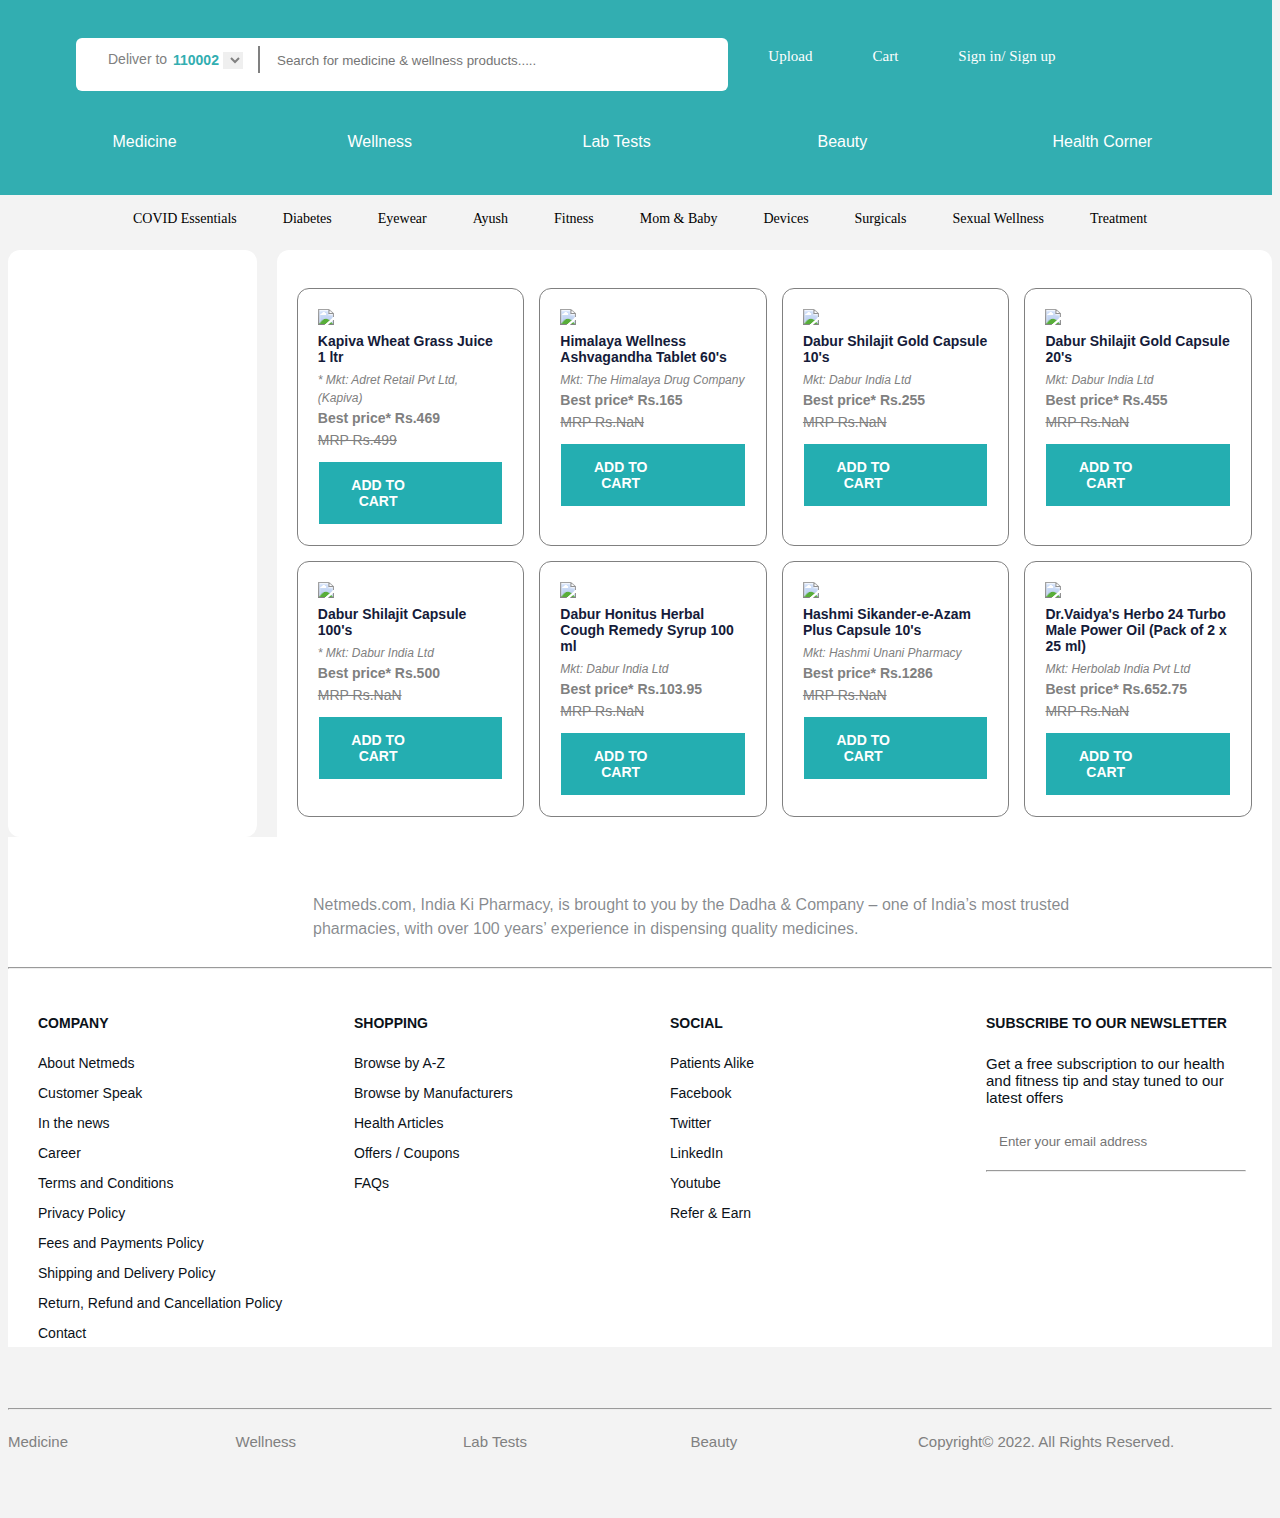
==== Ayush.html @ 9cea27fd "create multiple pages" ====
<!DOCTYPE html>
<html lang="en">
<head>
    <script src="https://kit.fontawesome.com/f70b78cd27.js" crossorigin="anonymous"></script>
    
    <meta charset="UTF-8">
    <meta http-equiv="X-UA-Compatible" content="IE=edge">
    <meta name="viewport" content="width=device-width, initial-scale=1.0">
    <title>Document</title>
    <link rel="stylesheet" href="./headerCss.css">
    <style>
    
        #actual{
            display: flex;
            gap: 20px;
          background-color: #f3f3f3;
        }
        #allProduct{
            height: auto;
            width:80%;
            /* border: solid 1px; */
            border-radius: 12px;
            background-color: white;
         
            
        }
        #left{
            /* border: solid 1px ; */
            height: auto;
            width: 20%;
            border-radius: 12px;
            background-color: white;
        }
        
        #con{
            display: grid;
            grid-template-columns: repeat(4,1fr);
            grid-template-rows: auto;
            gap: 15px 15px;
            background-color: white;
            padding: 20px;
        }
        #con>div{
            border-radius: 12px;
            border: solid 1px grey;
            padding: 20px;
            background-color: white;
        }
        #con>div>p{
            font-size: 14px;
            font-family: sans-serif;
            color: #151b39;
            margin: 4px 0 5px;
            font-weight: 700;
        }
        #con>div>i{
            font-size: 12px;
            font-family: sans-serif;
            color: grey;
            
        }
        #con>div>s{
            font-size: 14px;
            font-family: sans-serif;
            color: grey;
        }
        #CovidEssentials{
            height: auto;
            width: auto;
            border-radius: 12px 12px 0px 0px;
        }
        #CovidEssentials>img{
            width: 100%;
            border-radius: 12px;
        }
        #butt{
       color: white;
       background-color:#24aeb1 ;
       padding:15px 80px 15px 15px;
       font-size: 14px;
       font-weight: 700;
       text-align: center;
       border: solid 1px white;
       cursor: pointer;
       margin-top: 12px;
    
        }
        
    </style>
</head>
<body>

    <div id="main">
        <div id="mm">
            <img src="https://www.netmeds.com/assets/gloryweb/images/home-logo-netmeds-new.svg" alt="">
        </div>
        <div id="input" style="height:28px;">
            <div>
                <div id="f">
                    <p>Deliver to</p>
                </div>
                <div  id="first">
                 <h6>110002
                     <select id="se">
                         <option value="">
                             <p></p>
                         </option>
                     </select>
                 </h6>
                </div>
                <div id="last">
                    
                </div>
            </div>
            <div id="sec">
             <input placeholder="Search for medicine & wellness products....." type="search">
            </div>
        </div>
 
 
        
        <div id="upload" style="margin-top: 18px;">
 
             <div>
                 <div>
                     <i class="fa fa-upload" style="font-size:25px;color:white"></i> 
                 </div>
                 <div >
                     <p style="margin:5px;">Upload</p>
                 </div>
             </div>
 
             <div>
                 <div>
                     <i class="fa fa-shopping-cart" style="font-size:25px;color:white"></i>
                 </div>
                 <div>
                     <p style="margin:5px;">Cart</p>
                 </div>
             </div>
 
             <div>
                 <div>
                     <i class='far fa-address-book' style='font-size:25px;color:white'></i>
                 </div>
                 <div>
                     <p style="margin:5px;">Sign in/ Sign up</p>
                 </div>
             </div>
               
             
            
        </div>
     </div>
     <div id="second">
         <div>
             <div class="rad">
                 <i class='fas fa-pills' style='font-size:30px;color:white'></i>
             </div>
             <div>
                 <p>Medicine</p>
             </div>
         </div>
 
         <div>
             <div class="rad">
                 <i class='far fa-hospital' style='font-size:25px;color:white'></i>
             </div>
             <div>
                 <p>Wellness</p>
             </div>
         </div>
 
         <div>
             <div class="rad">
                 <i class='fas fa-bong' style='font-size:25px;color:white'></i>
             </div>
             <div>
                 <p>Lab Tests</p>
             </div>
         </div>
 
         <div>
             <div class="rad">
                 <i class='fas fa-cocktail' style='font-size:25px;color:white'></i>
             </div>
             <div>
                 <p>Beauty</p>
             </div>
         </div>
 
         <div>
             <div class="rad">
                 <i class='fas fa-hospital-alt' style='font-size:25px;color:white'></i>
             </div>
             <div>
                 <p>Health Corner</p>
             </div>
         </div>
     </div>
               
     <!-- main
            -->
 
 
                          <!-- navbar -->
 
    <div id="he" style="margin-top:20px;">
        <div>
            <a href="covid.html">COVID Essentials</a>
        </div>
        <div>
            <a href="Diabetes.html">Diabetes</a>
        </div>
        <div>
         <a href="Eyewear.html">Eyewear</a>
        </div>
        <div>
           <a href="Ayush.html">Ayush</a>
        </div>
        <div>
             <a href="">Fitness</a>
        </div>
        <div>
               <a href="">Mom & Baby</a>
        </div>
        <div>
              <a href="">Devices</a>
        </div>
        <div>
                <a href="">Surgicals</a>
        </div>
        <div>
               <a href="">Sexual Wellness</a>
        </div>
        <div>
              <a href="">Treatment</a>
        </div>
    </div>
          <!--------********* header *********--------->
    <div id="actual">

        <!-- left div     -->

        <div id="left" >
            <div></div>
        </div>

        <!-- right div -->

       <div id="allProduct">
           <div id="CovidEssentials">
               <img src="https://www.netmeds.com/images/cms/aw_rbslider/slides/1647887481_1000x200.jpg" alt="">
           </div>
    
        <div id="con"></div>
       </div>
    </div>


        <!-- footer -->


        <div id="footer">
            <div id="infoo">
                <div id="img">
                    <img src="https://www.netmeds.com/assets/gloryweb/images/netmeds-footer-logo.svg" alt="">
                </div>
                <div id="text">
                    <p>Netmeds.com, India Ki Pharmacy, is brought to you by the Dadha & Company – one of India’s most trusted pharmacies, with over 100 years’ experience in dispensing quality medicines.</p>
                </div>
            </div>
        
            <hr id="hr">
        
            
            <div id="one">
                <div>
                    <h5 class="h5">COMPANY</h5>
        
                    <p>About Netmeds</p>
                    <p>Customer Speak</p>
                    <p>In the news</p>
                    <p>Career</p>
                    <p>Terms and Conditions</p>
                    <p>Privacy Policy</p>
                    <p>Fees and Payments Policy</p>
                    <p>Shipping and Delivery Policy</p>
                    <p>Return, Refund and Cancellation Policy</p>
                    <p>Contact</p>
                </div>
                <div>
                    <h5 class="h5">SHOPPING</h5>
        
                    <p>Browse by A-Z</p>
                    <p>Browse by Manufacturers</p>
                    <p>Health Articles</p>
                    <p>Offers / Coupons</p>
                    <p>FAQs</p>
                </div>
                <div>
                    <h5 class="h5">SOCIAL</h5>
        
                    <p>Patients Alike</p>
                    <p>Facebook</p>
                    <p>Twitter</p>
                    <p>LinkedIn</p>
                    <p>Youtube</p>
                    <p>Refer & Earn</p>
                </div>
                <div id="or">
                    <h5>SUBSCRIBE TO OUR NEWSLETTER</h5>
        
                    <div id="news">
                        <p>Get a free subscription to our health and fitness tip and stay tuned to our latest offers</p>
        
                        <input id="inp" type="text" placeholder="Enter your email address">
                        <BUtton><i class="fa-solid fa-arrow-right-long"></i></BUtton>
                        <hr>
                        <div id="in">
                            <div>
                                <img src="https://www.netmeds.com/assets/gloryweb/images/icons/play_store.png" alt="">
                            </div>
                            <div>
                                <img src="https://www.netmeds.com/assets/gloryweb/images/icons/app_store.png" alt="">
                            </div>
                        </div>
                    </div>
                </div>
                
            </div>
            <hr id="la">
        
            <div id="as">
                <div>
                    <p>Medicine</p>
                </div>
                <div>
                    <p>Wellness</p>
                </div>
                <div>
                    <p>Lab Tests</p>
                </div>
                <div>
                    <p>Beauty</p>
                </div>
                <div>
                    <p>Copyright© 2022. All Rights Reserved.</p>
                </div>
            </div>
        </div>
    
</body>
</html>

<script>
    var oneData=[
       {
           img : "https://www.netmeds.com/images/product-v1/150x150/821307/kapiva_wheat_grass_juice_1_ltr_0_2.jpg",
           name: "Kapiva Wheat Grass Juice 1 ltr",
           ii : " * Mkt: Adret Retail Pvt Ltd, (Kapiva)",
           price: 469.00 ,
           MRP:499.00,
   
       },
       {
           img : "https://www.netmeds.com/images/product-v1/150x150/814310/himalaya_wellness_ashvagandha_tablet_60_s_0.jpg",
           name: "Himalaya Wellness Ashvagandha Tablet 60's",
           ii : " Mkt: The Himalaya Drug Company",
           price: 165.00 ,
           
   
       },
       {
           img : "https://www.netmeds.com/images/product-v1/150x150/15921/dabur_shilajit_gold_capsule_10s_0_1.jpg",
           name: "Dabur Shilajit Gold Capsule 10's",
           ii : " Mkt: Dabur India Ltd",
           price: 255.00 ,
   
       },
       {
           img : "https://www.netmeds.com/images/product-v1/150x150/15920/dabur_shilajit_gold_capsule_20s_0_1.jpg",
           name: "Dabur Shilajit Gold Capsule 20's",
           ii : " Mkt: Dabur India Ltd",
           price: 455 ,
   
       },
       {
           img : "https://www.netmeds.com/images/product-v1/150x150/15919/dabur_shilajit_capsule_100_s_0.jpg",
           name: "Dabur Shilajit Capsule 100's",
           ii : " * Mkt: Dabur India Ltd",
           price: 500.00,
   
       },
       {
           img : "https://www.netmeds.com/images/product-v1/150x150/15912/dabur_honitus_herbal_cough_remedy_syrup_100_ml_0.jpg",
           name: "Dabur Honitus Herbal Cough Remedy Syrup 100 ml",
           ii : " Mkt: Dabur India Ltd",
           price: 103.95,
   
       },
       {
           img : "https://www.netmeds.com/images/product-v1/150x150/959720/hashmi_sikander_e_azam_plus_capsule_10s_0_0.jpg",
           name: "Hashmi Sikander-e-Azam Plus Capsule 10's",
           ii : "  Mkt: Hashmi Unani Pharmacy",
           price: 1286.00,
       },
       {
           img : "https://www.netmeds.com/images/product-v1/150x150/986166/dr_vaidyas_shilajit_gold_capsule_30s_0_0.jpg",
           name: "Dr.Vaidya's Herbo 24 Turbo Male Power Oil (Pack of 2 x 25 ml)",
           ii : " Mkt: Herbolab India Pvt Ltd",
           price: 652.75,
         
       },
   ]
   
   
   oneData.map(function(elem){
       var box = document.createElement("div")
       var image = document.createElement("img")
       image.src=elem.img
       var title = document.createElement("p")
       title.innerText =elem.name
       var tit = document.createElement("i")
       tit.innerText =elem.ii
       var pr = document.createElement("p")
       pr.style.color="grey"
       pr.innerText="Best price* Rs."+ +elem.price
       var mr = document.createElement("s")
       mr.innerText="MRP Rs."+ +elem.MRP
       mr.style.textDecoration=" line-through"
       
       var bo = document.createElement("div")
       var bt = document.createElement("button")
       bt.innerText="ADD TO CART"
       bt.id="butt"
       
       bo.append(bt)

       

   
   
   
       box.append(image,title,tit,pr,mr,bo)
       document.getElementById("con").append(box)
   
   
   })
   
   </script>
---- headerCss.css ----
#main{
    height: 195px;
    background-color: #32aeb1;
    display: flex;
    margin-top: -8px;
    margin-left: -8px;
   /* width: 1364px; */
   /* position: fixed;
   top: 0;
   z-index: 100; */
}
#main>div{
    padding: 25px;
    
}
#main>#input{
    margin-left: 26px;
    height: 50px;
    width: 610px;
    background-color:white ;
    margin-top: 38px;
    border-radius: 6px;
    padding-top: 0px;
}
#input{
    display: flex;
    /*             */
}
#input>div{
    display: flex;
}

input::placeholder{
    font-family: inherit;
    font-size: inherit;
}
#first{
  
    height: 35px;
    width: 80px;
    margin-top: 4px;
    margin-right: 5px;
}
#sec>input{
    width: 400px;
    margin-left: 15px;
    height:35px ;
    margin-top:5px;
    border: white; 
}
#first>h6{
    color:#32aeb1;
    font-family: sans-serif  ;
    font-size: 14px;
    margin-top: 10px;
    
}
#f{
   
    height: 35px;
    width:65px;
    margin-top: 1px;
    
    margin-left:7px ;
}
#f>p{
    color: grey;
    font-family: sans-serif;
    font-size: 14px;
    margin-top: 12px;
}
#se{
    color:grey;
    border: white;
}
#last{
    margin-top: 8px;
    height: 25px;
    border: solid 1px grey;
}
#upload{
    width: 500px;
    height: 80px;
    display: flex;
    margin-top: 15px;
}
#upload>div{
    display: flex;
    color: white;
    margin-right: 40px;
    gap: 10px;
}
#upload>div>div>p{
    font-size: 15px;
}

      /************* header second icons line start here **********/


#second{
    height: 80px;
    margin-top: -100px;
    display: flex;
    justify-content: center;
    gap: 80px;
}
#second>div{
    height: 50px;
    width: 155px;
    margin-top: 30px;
    display: flex;
}
#second>div>div{

    height: 40px;
    margin-left: 10px;
}
#second>div>div>p{
    height: 20px;
    margin-top:8px ;
    color: white;
    font-family: sans-serif; 
}
/* .{
    border-radius: 90px;
    background-color: rgb(245, 146, 162);
} */



                                   /************* navbar line **********/

#as{
    display: grid;
    grid-template-columns:10% 10% 10% 10% 25%;
    width: 100%;
    height: 100px;
    gap: 8%;
    
    
}
#as>div>p{
    
    font: 1.2em "Fira Sans", sans-serif;
    color: grey;
    font-size: 15px;
    
}
#he{
    display: flex;
    gap: 46px;
    justify-content: center;
    height: 55px;
   
    background-color: #f3f3f3;;
}
#he>div>a{
    margin-bottom:10px ;
    font:  sans-serif;
    font-size: 14px;
    color: black;
    text-decoration: none;
}
#he>div{
    margin-top:14px ;
   
}
body{
    background-color:#f3f3f3 ;
}


/******************** header css  ******************/

                              /******************************** footer **********************************************/

                              #footer{
                                height: 510px;
                                width: 100%;
                                background-color: white;
                            }
                            #infoo{
                                display: flex;
                                margin-left: 30px;
                                height: 140px;
                            }
                            #img{
                                margin-top:40px ;
                                
                                width: 250px;
                                height: 80px;
                            }
                            #text{
                                margin-top: 40px;
                                
                                width: 800px;
                                height: 80px;
                                margin-left: 25px;
                                font-size: 16px;
                                line-height: 24px;
                                font-family: sans-serif ;
                                color: #0B121980
                            }
                            #hr{
                                margin-top:-10px;
                            }
                            #infoo>.h5{
                                font-size: 12px;
                            }
                            #or>.h5{
                                
                                font-size: 12px;
                    
                            }
                            #one{
                                margin-top: 23px;
                                height: 80%;
                                display: flex;
                            }
                            #one>div{
                                width: 100%;
                                /* border: solid 1px black; */
                                margin-left: 30px;
                            }
                            #one>div>p{
                                font: 1.2em "Fira Sans", sans-serif;
                                font-size: 14px;
                                color: #0b1219;
                                
                            }
                            #one>div>h5{
                                font-family : sans-serif;
                                font-size: 14px;
                                color: #0b1219;
                                font-weight: 700;
                                
                            }
                            #news{
                                width: 260px;
                                color: #0b1219;
                                font: 1.2em "Fira Sans", sans-serif;
                                font-size: 15px;
                                height: 220px;
                            }
                            #inp{
                                height: 40px;
                                padding: 0px 12px;
                                border: solid 1px white;
                                background-color: #FFFFFF;
                            }
                            #in{
                                display: grid;
                                grid-template-columns: repeat(2,1fr);
                                grid-template-rows: auto;
                            }
                            #in>div{
                                margin-top: 10px;
                                display: flex;
                                height: 35px;
                                width: 110px;  
                            }
                            #in>div>img{
                                
                               
                                width: 100%;
                            }
                            #news>button{
                                background-color: #FFFFFF;
                                border: #FFFFFF;
                                color: #32aeb1;
                              
                            }
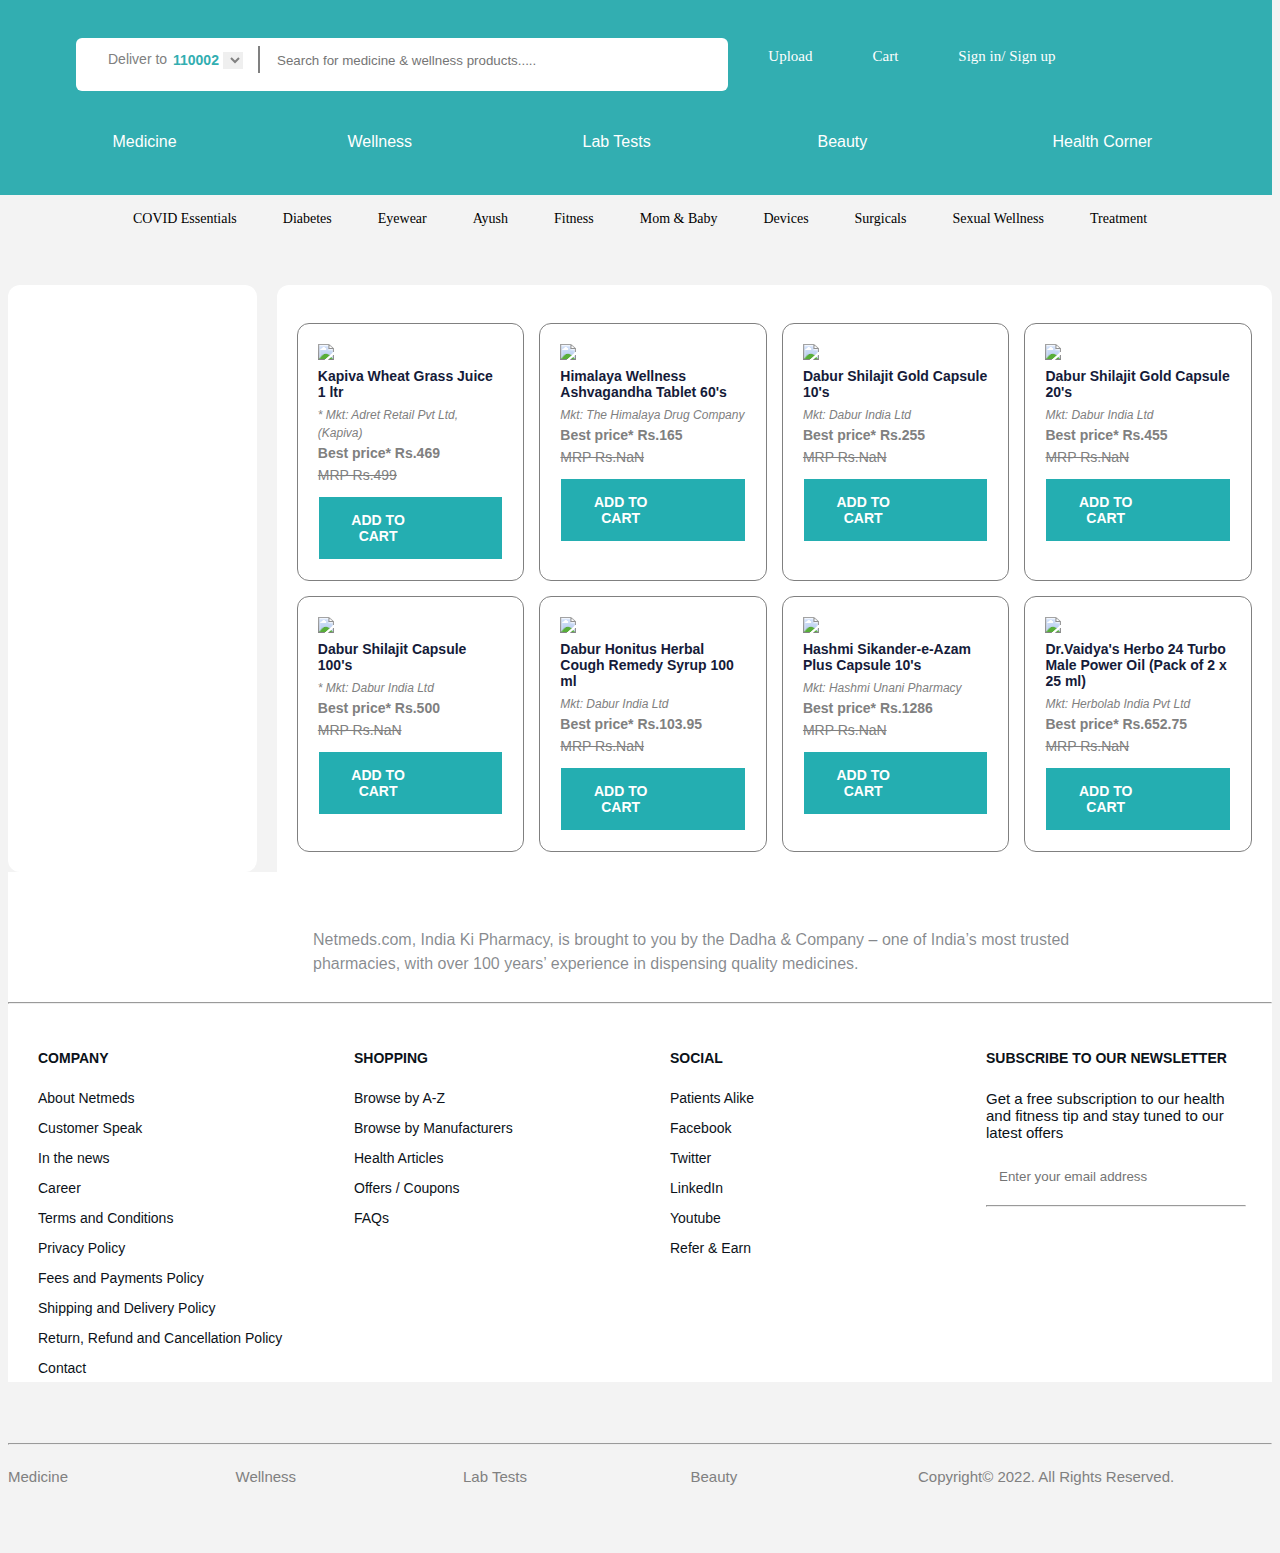
==== commit 42000dd0: "adding new cart" ====
--- a/Ayush.html
+++ b/Ayush.html
@@ -14,6 +14,7 @@
             display: flex;
             gap: 20px;
           background-color: #f3f3f3;
+          margin-top: 35px;
         }
         #allProduct{
             height: auto;
